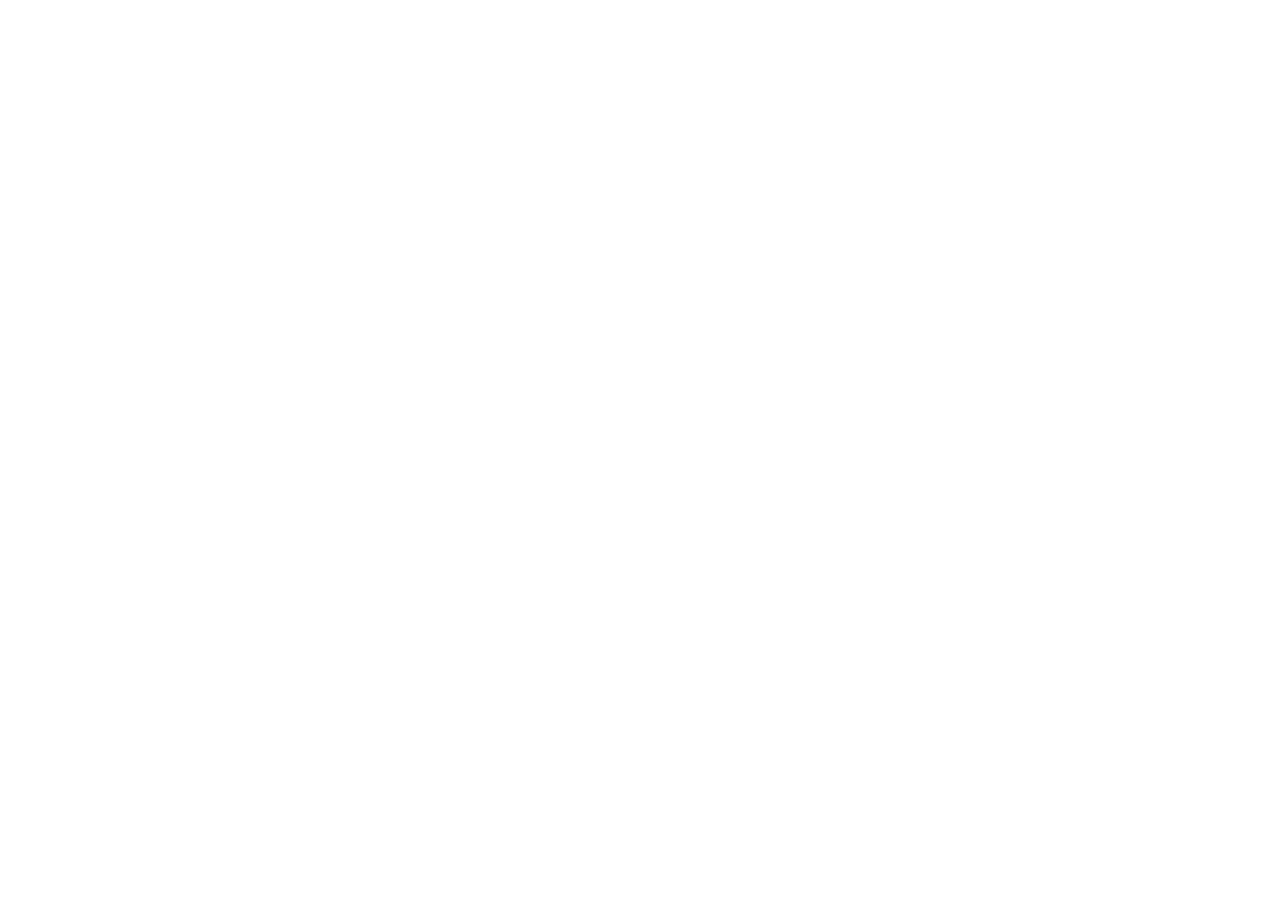
==== tours.html @ 40938534 "Add files via upload" ====
<!DOCTYPE html>
<html lang="en">
<head>
    <meta charset="UTF-8">
    <meta http-equiv="X-UA-Compatible" content="IE=edge">
    <meta name="viewport" content="width=device-width, initial-scale=1.0">
    <title>Document</title>
</head>
<body>
    

    
</body>
</html>
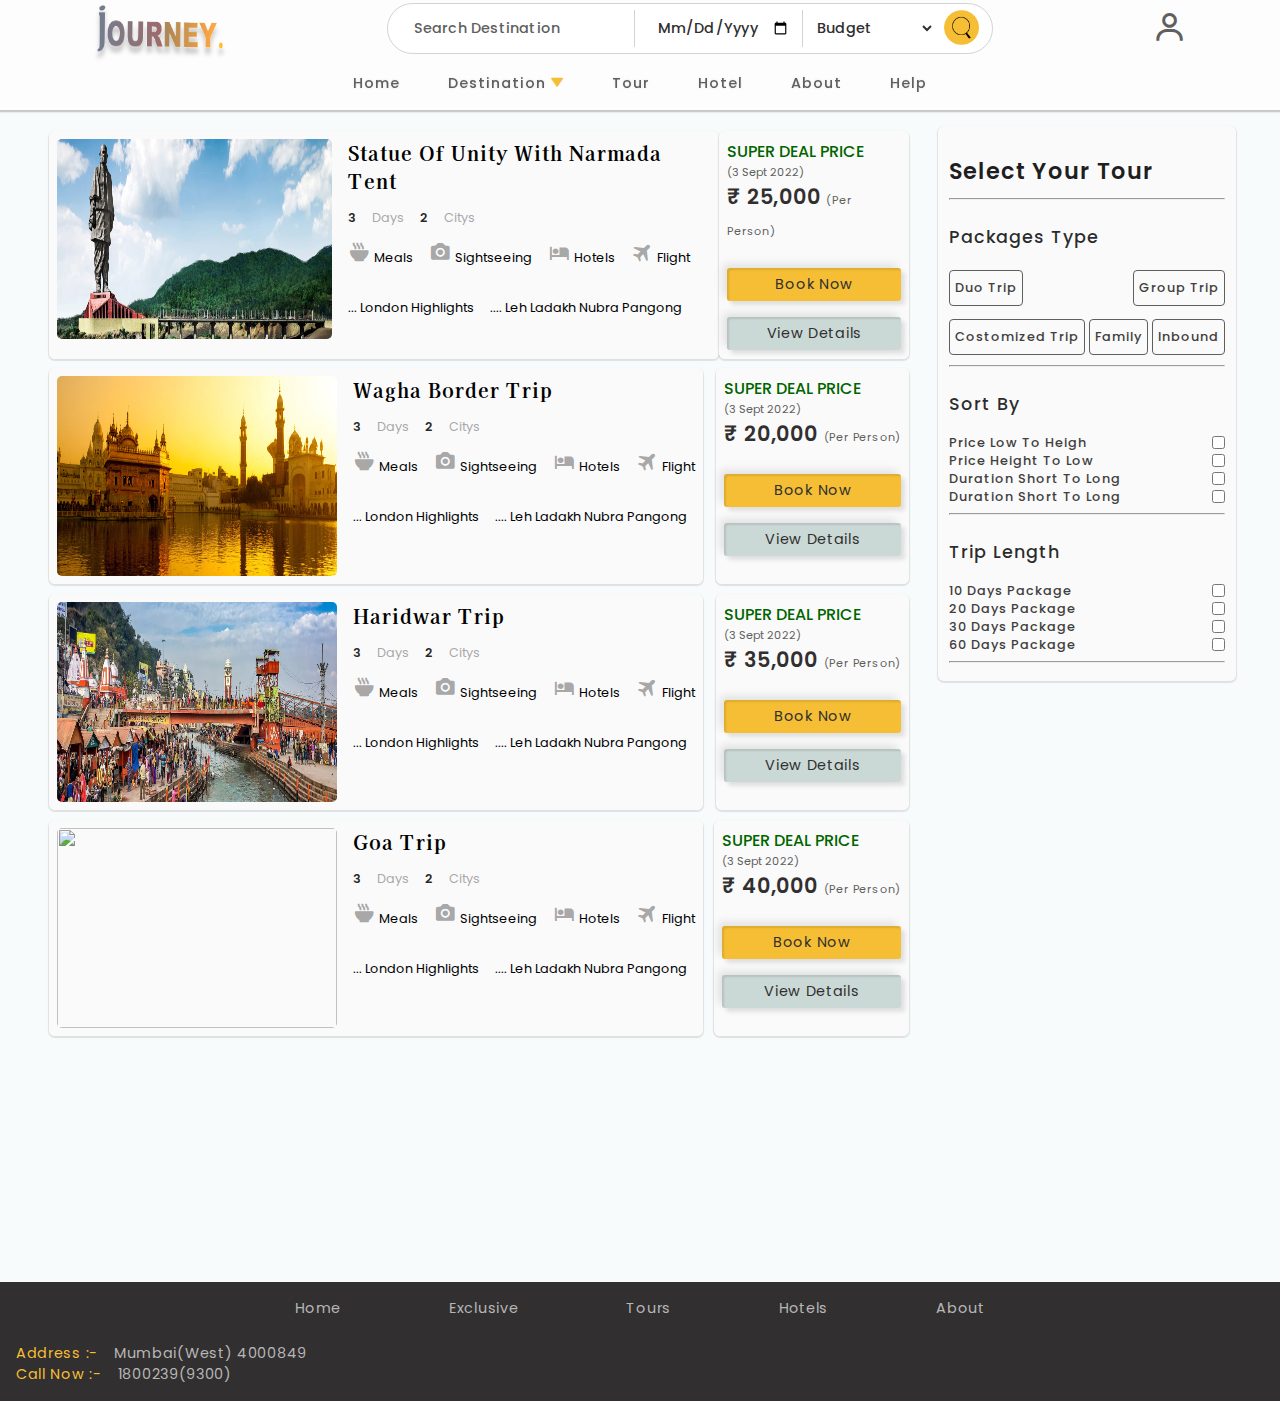
==== commit f8564744: "Add files via upload" ====
--- a/tours.html
+++ b/tours.html
@@ -1,14 +1,538 @@
 <!DOCTYPE html>
 <html lang="en">
+
 <head>
     <meta charset="UTF-8">
     <meta http-equiv="X-UA-Compatible" content="IE=edge">
     <meta name="viewport" content="width=device-width, initial-scale=1.0">
-    <title>Document</title>
+    <!-- /////////////////    Fonts     //////////////////// -->
+    <link rel="preconnect" href="https://fonts.googleapis.com">
+    <link rel="preconnect" href="https://fonts.gstatic.com" crossorigin>
+    <link
+        href="https://fonts.googleapis.com/css2?family=Freehand&family=Kaisei+Tokumin:wght@400;500;700&family=Limelight&family=Poppins:wght@300;400;500&family=Righteous&display=swap"
+        rel="stylesheet">
+
+    <!-- /////////////////    Font Icon    //////////////////// -->
+    <link rel="stylesheet" href="https://cdnjs.cloudflare.com/ajax/libs/font-awesome/6.1.2/css/all.min.css"
+        integrity="sha512-1sCRPdkRXhBV2PBLUdRb4tMg1w2YPf37qatUFeS7zlBy7jJI8Lf4VHwWfZZfpXtYSLy85pkm9GaYVYMfw5BC1A=="
+        crossorigin="anonymous" referrerpolicy="no-referrer" />
+    <link href='https://unpkg.com/boxicons@2.1.2/css/boxicons.min.css' rel='stylesheet'>
+
+    <link rel="stylesheet" href="tours.css">
+    <title>Tours</title>
 </head>
+
 <body>
-    
-
-    
+
+
+    <header>
+
+        <div class="container">
+
+            <div class="logo">
+                <img src="images/logo_journey.png" alt="">
+            </div>
+
+
+            <form class="search_form" onclick="searchbttn()">
+                <div class="search_input">
+                    <input class="search_bar input" type="search" placeholder="Search Destination" aria-label="Search">
+                </div>
+
+                <div class="search_input">
+                    <input class="date_bar input" type="date" value="Month" placeholder="Month">
+                </div>
+
+                <div class="selct_right_border">
+                    <select id="" class="select_budget">
+                        <option value="Budget" select hidden> Budget </option>
+                        <option value="15000-20000">15000-20000</option>
+                        <option value="25000-30000">25000-30000</option>
+                        <option value="35000-40000">35000-40000</option>
+                        <option value="45000-50000">45000-50000</option>
+                    </select>
+                </div>
+                <button class="btn_search" type="submit"> <img src="images/search_bar_travel.png" class="" alt="">
+                </button>
+
+            </form>
+
+            <div class="burger" id="burger">
+                <img src="images/navbar_travel.png" alt="">
+            </div>
+
+            <div class="user_icon">
+                <i class='bx bx-user'></i>
+            </div>
+
+        </div>
+
+
+        <nav>
+
+            <ul class="ul_1" id="ul1_show">
+                <li class="user_nav">
+                    <i class='bx bx-user'></i>
+                    <a href="#">User</a>
+                </li>
+                <li><a href="index.html">Home</a></li>
+                <li id="list"><a href="#">Destination</a>
+                    <i class='bx bxs-down-arrow'></i>
+                    <ul class="ul_2" id="show">
+                        <li><a href="#">India</a></li>
+                        <li><a href="#">London</a></li>
+                        <li><a href="#">Australia</a></li>
+                    </ul>
+                </li>
+                <li><a href="index.html">Tour</a></li>
+                <li><a href="index.html">Hotel</a></li>
+                <li><a href="index.html">About</a></li>
+                <li><a href="#footer">Help</a></li>
+
+            </ul>
+
+        </nav>
+
+    </header>
+
+
+    <div class="search_section">
+
+        <form action="" class="second_form" id="search_form">
+
+            <div class="close_nav" onclick="closebtn()">
+                <img src="images/close nav.png" alt="">
+            </div>
+
+            <h4 class="search_h4">Search your destination</h4>
+            <div class="search_inpu">
+                <input class="second_search_bar" type="search" placeholder="Search Destination">
+            </div>
+
+            <div class="search_inpu">
+                <input class="second_date_bar" type="text" placeholder="mm/dd/yy" onfocus="(this.type='date')">
+            </div>
+
+            <div class="selct_right_border">
+                <select id="" class="select_budget second_budget_bar">
+                    <option value="Budget" select hidden> Budget </option>
+                    <option value="15000-20000">15000-20000</option>
+                    <option value="25000-30000">25000-30000</option>
+                    <option value="35000-40000">35000-40000</option>
+                    <option value="45000-50000">45000-50000</option>
+                </select>
+            </div>
+            <button class="second_search_btn" type="submit"> Search </button>
+        </form>
+
+    </div>
+
+    <!-- ///////////////    Hero section     /////////////// -->
+
+    <div class="Hero_container">
+
+        <div class="filter_button">
+            <button id="filter_btn" onclick="filter_button()"> Filter </button>
+        </div>
+
+        <div class="container">
+            <div class="filter container_item_flex" id="filter_show">
+                <div class="filter_items">
+                    <div class="details">
+                        <h1>select Your tour</h1>
+                        <hr style="height:.1rem; color:rgba(221, 221, 221, 0.342);">
+                    </div>
+
+                    <div class="details">
+                        <h2>Packages type</h2>
+                        <div class="details_1">
+                            <button class="packg_bttn">Duo trip</button>
+                            <button class="packg_bttn">Group trip</button>
+                            <button class="packg_bttn">Costomized trip</button>
+                            <button class="packg_bttn">Family</button>
+                            <button class="packg_bttn">Inbound</button>
+                        </div>
+                        <hr style="height:.1rem; color:rgba(221, 221, 221, 0.445);">
+                    </div>
+
+                    <div class="details">
+                        <h2>Sort by</h2>
+                        <div class="details_2">
+                            <span class="price_box">
+                                <p> Price low to heigh </p> <input type="checkbox">
+                            </span>
+                            <span class="price_box">
+                                <p> Price height to low </p> <input type="checkbox">
+                            </span>
+                            <span class="price_box">
+                                <p> Duration short to long </p> <input type="checkbox">
+                            </span>
+                            <span class="price_box">
+                                <p> Duration short to long </p> <input type="checkbox">
+                            </span>
+                        </div>
+                        <hr style="height:.1rem; color:rgba(221, 221, 221, 0.445);">
+                    </div>
+
+
+                    <div class="details">
+                        <h2>Trip length</h2>
+                        <div class="details_2">
+                            <span class="price_box">
+                                <p> 10 days package </p> <input type="checkbox">
+                            </span>
+                            <span class="price_box">
+                                <p> 20 days package</p> <input type="checkbox">
+                            </span>
+                            <span class="price_box">
+                                <p> 30 days package</p> <input type="checkbox">
+                            </span>
+                            <span class="price_box">
+                                <p> 60 days package</p> <input type="checkbox">
+                            </span>
+                        </div>
+                        <hr style="height:.1rem; color:rgba(221, 221, 221, 0.445);">
+                    </div>
+
+                </div>
+
+            </div>
+
+            <div class="tour_card_container container_item_flex">
+
+                <section class="tour_flex">
+                    <div class="tour_card">
+                        <div class="tour_img">
+                            <img src="images/statu_unity.webp" alt="">
+                        </div>
+                        <div class="intro_text">
+                            <h2>Statue of unity with narmada tent</h2>
+                            <div class="days">
+                                <p class="days">3<span>Days</span></p>
+                                <p class="days">2<span>Citys</span></p>
+                            </div>
+
+                            <div class="icons">
+                                <div class="icon1">
+                                    <i class='bx bxs-bowl-hot'></i> <span> Meals</span>
+                                </div>
+                                <div class="icon1">
+                                    <i class='bx bxs-camera'></i> <span> Sightseeing</span>
+                                </div>
+                                <div class="icon1">
+                                    <i class='bx bxs-hotel'></i> <span> Hotels</span>
+                                </div>
+                                <div class="icon1">
+                                    <i class='bx bxs-plane-alt'></i> <span> Flight</span>
+                                </div>
+                            </div>
+
+                            <div class="location">
+                                <span> <i class="fa-solid fa-location-dot"></i> ... London Highlights</span>
+
+                                <span>.... <i class="fa-solid fa-location-dot"></i> Leh Ladakh Nubra Pangong</span>
+                            </div>
+
+                            <div class="stars">
+                                <i class="fa-solid fa-star"></i>
+                                <i class="fa-solid fa-star"></i>
+                                <i class="fa-solid fa-star"></i>
+                                <i class="fa-solid fa-star"></i>
+                                <i class="fa-solid fa-star-half"></i>
+                            </div>
+
+                        </div>
+                    </div>
+
+                    <div class="buttons">
+                        <div class="price">
+                            <span class="super_deal">SUPER DEAL PRICE <p>(3 sept 2022)</p></span>
+                            <span class="card_price">₹ 25,000 <small>(Per person)</small></span>
+                        </div>
+                        <div class="book_btn">
+                        <a href="#" class="book">Book Now</a>
+                        <a href="#" class="view">View Details</a>
+                    </div>
+                    </div>
+
+                </section>
+
+
+                <section class="tour_flex">
+                    <div class="tour_card">
+                        <div class="tour_img">
+                            <img src="images/wagha_border.webp" alt="">
+                        </div>
+                        <div class="intro_text">
+                            <h2>Wagha Border Trip</h2>
+                            <div class="days">
+                                <p class="days">3<span>Days</span></p>
+                                <p class="days">2<span>Citys</span></p>
+                            </div>
+
+                            <div class="icons">
+                                <div class="icon1">
+                                    <i class='bx bxs-bowl-hot'></i> <span> Meals</span>
+                                </div>
+                                <div class="icon1">
+                                    <i class='bx bxs-camera'></i> <span> Sightseeing</span>
+                                </div>
+                                <div class="icon1">
+                                    <i class='bx bxs-hotel'></i> <span> Hotels</span>
+                                </div>
+                                <div class="icon1">
+                                    <i class='bx bxs-plane-alt'></i> <span> Flight</span>
+                                </div>
+                            </div>
+
+                            <div class="location">
+                                <span> <i class="fa-solid fa-location-dot"></i> ... London Highlights</span>
+
+                                <span>.... <i class="fa-solid fa-location-dot"></i> Leh Ladakh Nubra Pangong</span>
+                            </div>
+
+                            <div class="stars">
+                                <i class="fa-solid fa-star"></i>
+                                <i class="fa-solid fa-star"></i>
+                                <i class="fa-solid fa-star"></i>
+                                <i class="fa-solid fa-star"></i>
+                                <i class="fa-solid fa-star-half"></i>
+                            </div>
+
+                        </div>
+                    </div>
+
+                    <div class="buttons">
+                        <div class="price">
+                            <span class="super_deal">SUPER DEAL PRICE <p>(3 sept 2022)</p></span>
+                            <span class="card_price">₹ 20,000 <small>(Per person)</small></span>
+                        </div>
+                        <div class="book_btn">
+                        <a href="#" class="book">Book Now</a>
+                        <a href="#" class="view">View Details</a>
+                    </div>
+                    </div>
+
+                </section>
+
+                <section class="tour_flex">
+                    <div class="tour_card">
+                        <div class="tour_img">
+                            <img src="images/aridwar.webp" alt="">
+                        </div>
+                        <div class="intro_text">
+                            <h2>Haridwar Trip</h2>
+                            <div class="days">
+                                <p class="days">3<span>Days</span></p>
+                                <p class="days">2<span>Citys</span></p>
+                            </div>
+
+                            <div class="icons">
+                                <div class="icon1">
+                                    <i class='bx bxs-bowl-hot'></i> <span> Meals</span>
+                                </div>
+                                <div class="icon1">
+                                    <i class='bx bxs-camera'></i> <span> Sightseeing</span>
+                                </div>
+                                <div class="icon1">
+                                    <i class='bx bxs-hotel'></i> <span> Hotels</span>
+                                </div>
+                                <div class="icon1">
+                                    <i class='bx bxs-plane-alt'></i> <span> Flight</span>
+                                </div>
+                            </div>
+
+                            <div class="location">
+                                <span> <i class="fa-solid fa-location-dot"></i> ... London Highlights</span>
+
+                                <span>.... <i class="fa-solid fa-location-dot"></i> Leh Ladakh Nubra Pangong</span>
+                            </div>
+
+                            <div class="stars">
+                                <i class="fa-solid fa-star"></i>
+                                <i class="fa-solid fa-star"></i>
+                                <i class="fa-solid fa-star"></i>
+                                <i class="fa-solid fa-star"></i>
+                                <i class="fa-solid fa-star-half"></i>
+                            </div>
+
+                        </div>
+                    </div>
+
+                    <div class="buttons">
+                        <div class="price">
+                            <span class="super_deal">SUPER DEAL PRICE <p>(3 sept 2022)</p></span>
+                            <span class="card_price">₹ 35,000 <small>(Per person)</small></span>
+                        </div>
+                        <div class="book_btn">
+                        <a href="#" class="book">Book Now</a>
+                        <a href="#" class="view">View Details</a>
+                    </div>
+                    </div>
+
+                </section>
+
+                <section class="tour_flex">
+                    <div class="tour_card">
+                        <div class="tour_img">
+                            <img src="images/pexels-asad-photo-maldives-1591373.jpg" alt="">
+                        </div>
+                        <div class="intro_text">
+                            <h2>Goa Trip</h2>
+                            <div class="days">
+                                <p class="days">3<span>Days</span></p>
+                                <p class="days">2<span>Citys</span></p>
+                            </div>
+
+                            <div class="icons">
+                                <div class="icon1">
+                                    <i class='bx bxs-bowl-hot'></i> <span> Meals</span>
+                                </div>
+                                <div class="icon1">
+                                    <i class='bx bxs-camera'></i> <span> Sightseeing</span>
+                                </div>
+                                <div class="icon1">
+                                    <i class='bx bxs-hotel'></i> <span> Hotels</span>
+                                </div>
+                                <div class="icon1">
+                                    <i class='bx bxs-plane-alt'></i> <span> Flight</span>
+                                </div>
+                            </div>
+
+                            <div class="location">
+                                <span> <i class="fa-solid fa-location-dot"></i> ... London Highlights</span>
+
+                                <span>.... <i class="fa-solid fa-location-dot"></i> Leh Ladakh Nubra Pangong</span>
+                            </div>
+
+                            <div class="stars">
+                                <i class="fa-solid fa-star"></i>
+                                <i class="fa-solid fa-star"></i>
+                                <i class="fa-solid fa-star"></i>
+                                <i class="fa-solid fa-star"></i>
+                                <i class="fa-solid fa-star-half"></i>
+                            </div>
+
+                        </div>
+                    </div>
+
+                    <div class="buttons">
+                        <div class="price">
+                            <span class="super_deal">SUPER DEAL PRICE <p>(3 sept 2022)</p></span>
+                            <span class="card_price">₹ 40,000 <small>(Per person)</small></span>
+                        </div>
+                        <div class="book_btn">
+                        <a href="#" class="book">Book Now</a>
+                        <a href="#" class="view">View Details</a>
+                    </div>
+                    </div>
+
+                </section>
+
+            </div>
+            
+        </div>
+        </div>
+        
+  <!-- ////////////  footer    /////////////// -->
+
+
+  <footer id="footer">
+
+    <div class="footer_container">
+
+      <div class="links_footer">
+        <li><a href="index.html"> Home</li></a>
+        <li><a href="index.html"> Exclusive</li></a>
+        <li><a href="index.html"> Tours</li></a>
+        <li><a href="index.html"> Hotels</li></a>
+        <li><a href="index.html"> About</li></a>
+      </div>
+
+      <div class="footer_address">
+        <div class="addres_1">
+          <p>Address :-</p>
+          <span>Mumbai(west) 4000849</span>
+        </div>
+
+        <div class="addres_1">
+          <p>Call Now :-</p>
+          <span>1800239(9300)</span>
+        </div>
+
+      </div>
+
+
+    </div>
+
+  </footer>
+
+    </div>
+
+
+
+
+
+
+
+
+
+
+    <!-- //////////  js  ///////// -->
+
+
+    <script src="jquery.js"></script>
+
+    <script>
+
+        $(document).ready(function () {
+
+            $('#list').click(function () {
+                $('#show').toggle();
+            })
+
+            $('#burger').click(function () {
+                $('#ul1_show').slideToggle(1000);
+            })
+
+            $('#search_bttn').click(function () {
+                $('#search_form').toggle();
+            })
+
+        });
+
+
+        var form = document.getElementById('search_form');
+
+        function searchbttn() {
+            search_form.classList.add('active');
+        }
+
+        function closebtn() {
+            search_form.classList.remove('active');
+        }
+
+
+        var filter = document.getElementById('filter_show');
+
+        function filter_button(){
+            filter.classList.toggle('active');
+        }
+
+// /////////  range  /////////
+
+        // var slider = document.getElementById('slider');
+        // var select_value = document.getElementById('select_value');
+        // var selector = document.getElementById('selector');
+        // select_value.innerHTML = slider.value;
+        // slider.oninput = function(){
+        //     select_value.style.innerHTML = this.value;
+        //     selector.style.left = this.value + "%";
+        // }
+
+
+    </script>
+
 </body>
+
 </html>--- a/tours.css
+++ b/tours.css
@@ -0,0 +1,1259 @@
+*{
+    margin:0;
+    padding:0;
+    box-sizing: border-box;
+    scroll-behavior: smooth;
+    user-select: none;
+    text-transform: capitalize;
+}
+:root{
+    --fonthead:'Kaisei Tokumin', serif;
+    --popinsfont:'Poppins', sans-serif;
+    --yellow:#F5BE34;
+    --lightgrey:rgb(211, 211, 211);
+    --midgrey:rgb(95, 95, 95);
+    --darkgery:rgb(65, 62, 62);
+    --black:rgb(49, 47, 47);
+    --white:#fff;
+    --lightblue:rgb(165, 184, 221);
+}
+
+body{
+    background-color:rgba(181, 207, 218, 0.089);
+    /* background-color:rgba(211, 211, 211, 0.13); */
+        height:100%;
+        overflow-x: hidden;
+}
+
+/* ////////////   head   ///////////// */
+
+
+.burger{
+    display: none;
+    cursor: pointer;
+}
+
+.logo{
+    width:135px;
+    height:57px;
+    filter: drop-shadow(0px 6.5px 2px rgba(0,0,0,0.2));
+    padding:.3rem;
+    /* transform:rotate(-1deg); */
+}
+.logo img{
+    width:100%;
+    height:100%;
+}
+
+.burger{
+    width:30px;
+    height:20px;
+    /* display: none; */
+}
+ .user_nav{
+        display:none;
+}
+.burger img{
+        width:100%;
+        height:100%;
+}
+
+
+header{
+    display:flex;
+    flex-direction: column;
+    justify-content: center;
+    align-items: center;
+    background-color:rgba(253, 253, 253, 0.966);
+    box-shadow:0px 1px 1px 1.3px rgba(0,0,0,0.2);
+    grid-row-gap:0rem;
+}
+.container{
+    display:flex;
+    justify-content: space-around;
+    align-items: center;
+    margin: auto;
+    width:98%;
+    /* z-index:12000; */
+}
+
+.search_form{
+    display:flex;
+    justify-content:space-between;
+    align-items: center;
+    grid-column-gap:.2rem;
+    background-color:var(--white);
+    border:1px solid var(--lightgrey);;
+    padding:.3rem .8rem;
+    border-radius:30px;
+    height:3.2rem;
+    /* filter: drop-shadow(1px 1px 1px rgba(0,0,0,0.3)); */
+    /* filter: drop-shadow(1px 0px 1.1px rgba(0,0,0,0.2)); */
+}
+input{
+    font-size:.9rem;
+    letter-spacing:.2px;
+    font-family:var(--popinsfont);
+    text-decoration: none;
+    color:var(--black);
+    font-weight:500;
+    padding:.4rem;
+}
+
+::placeholder{
+    color:var(--midgrey);
+}
+
+.search_bar,.date_bar{
+    border:none;
+    border-radius:0px;
+    outline:none;
+    text-align: center;
+}
+.date_bar{
+    background-color:var(--white);
+    border-radius:25px;
+    height:2.3rem;
+    padding:.4rem;
+    margin-left:-.4rem;
+    transition:all .2s ease-in;
+}
+.date_bar:hover{
+    filter: drop-shadow(0px 2px 3px rgba(0,0,0,0.4));
+    transform: translateX(-.1rem);
+}
+.search_bar{
+    width:220px;
+    text-align: left;
+    height:2.3rem;
+}
+.select_budget{
+    background-color:var(--white);
+    border-radius:25px;
+    border:none;
+    outline:none;
+    padding-right:.4rem;
+    height:2.3rem;
+    width:8rem;
+    margin-left:-.4rem;
+}
+.select_budget option{
+    padding:.3rem;
+}
+
+.select_budget{
+    font-size:.9rem;
+    letter-spacing:.2px;
+    font-family:var(--popinsfont);
+    text-decoration: none;
+    color:var(--black);
+    font-weight:500;
+    padding:.4rem;
+    transition:all .2s ease-in;
+}
+.selct_right_border{
+    border:none;
+    outline:none;
+    border-right:none;  
+    padding:0rem .4rem;
+}
+
+.select_budget:hover{
+    filter: drop-shadow(0px 2px 3px rgba(0,0,0,0.4));
+    transform: translateX(-.1rem);
+}
+
+.search_input{
+    border-right:1px solid var(--lightgrey);
+    padding:0rem .4rem;
+    color:var(--lightgrey);
+}
+.btn_search img{
+    width:35px;
+    height:35px;
+}
+.btn_search{
+    outline:none;
+    border:none;
+    background-color:transparent;
+    cursor: pointer;
+}
+.user_icon i{
+    font-size:2.2rem;
+    color:var(--midgrey);
+}
+
+
+/* ////////  second bar  ///////// */
+
+
+.second_date_bar:hover{
+filter: none;
+transform: translateX(0px);
+}
+.second_budget_bar:hover{
+    filter: none;
+transform: translateX(0px);
+}
+.second_budget_bar,.second_date_bar,.second_search_bar,.second_search_btn{
+    border:1px solid var(--midgrey);
+    border:none;
+    width:95vw;
+    margin-bottom:.7rem;
+    border-radius:0px;
+}
+.second_search_bar{
+    color:var(--black);
+}
+
+.search_h4{
+    position: relative;
+    margin:2rem;
+    font-size: 1.3rem;
+    font-family:var(--fonthead);
+    letter-spacing:1px;
+}
+
+.second_date_bar{
+    margin-left:.1rem;
+}
+.second_form{
+margin:1rem;
+  padding:1rem; 
+  background-color: var(--white);
+  border-radius:1px;
+  /* top:-25%; */
+}
+.second_search_btn{
+    padding:.6rem;
+    background-color: #F5BE34;
+    border-radius:5px;
+    /* border:1px solid var(--lightgrey); */
+    border: none;
+    outline: none;
+    font-size:.9rem;
+    letter-spacing:1px;
+    cursor: pointer;
+    font-family: var(--popinsfont);
+    box-shadow:4px 4px 4px rgba(0,0,0,0.1),-4px -4px 8px rgba(0,0,0,0.1),inset 2px 2px 2px rgba(0,0,0,0.1);
+}
+.search_section{
+    display: flex;
+    justify-content: center;
+    align-items: center;
+}
+
+.second_form{
+    position:absolute;
+    top:-110%;
+    display: flex;
+    justify-content: center;
+    align-items: center;
+    flex-direction: column;
+    width:100%;
+    height:400px;
+    filter: drop-shadow(1px 8px 2px rgba(0,0,0,0.3));
+    margin: auto;
+    z-index:2030000;
+    transition: all .4s ease-in;
+}
+
+/* .second_form.active{
+    position: absolute;
+    left:-1%;
+} */
+
+
+/* /////////////////    Nav   //////////////////// */
+
+
+.ul_1{
+    display: flex;
+    align-items: center;
+    grid-column-gap:3rem;
+    margin:1rem auto;
+    justify-content: center;
+}
+.ul_1 li a{
+    font-size:.9rem;
+    letter-spacing:1px;
+    font-family:var(--popinsfont);
+    text-decoration: none;
+    color:var(--midgrey);
+    font-weight:500;
+    filter: drop-shadow(0px 0px 1px rgba(0,0,0,0.1));
+}
+.ul_1 li{
+    list-style:none;
+}
+.ul_1 li a:hover{
+    color:var(--yellow);
+}
+
+.ul_2{
+    position: absolute;
+    background-color:var(--white);
+    box-shadow:0px 2px 2px 0px rgba(0,0,0,0.2);
+    padding:.4rem 1.4rem;
+    transition:all 0.1s ease-in;
+    display: none;
+    margin-top:.9rem;
+    z-index:10000000;
+}
+.ul_2 li{
+    padding:.4rem;
+}
+.ul_2 li a:hover{
+color:var(--yellow);
+}
+
+#list i{
+    font-size:.9rem;
+    color: var(--yellow);
+}
+
+/* ////////////  Hero  ///////////// */
+
+.Hero_container{
+    width:98%;
+    margin:1rem auto;
+}
+
+.filter_button{
+    display:none;
+}
+
+.filter_button button{
+    background-color:#2e5a7e9a;
+    outline:none;
+    border: none;
+    border-radius:3px;
+    width:100%;
+    padding:.1rem;
+    position: relative;
+    /* left:2rem; */
+    color:var(--white);
+    font-size:1.4rem;
+    border-radius:3px;
+    letter-spacing:2px;
+    font-family: var(--popinsfont);
+    /* box-shadow:5px 5px 5px rgba(0,0,0,0.1),-5px -5px 10px rgba(0,0,0,0.1),inset 3px 3px 4px rgba(0,0,0,0.1); */
+    cursor: pointer;
+}
+
+.Hero_container .container{
+    display:flex;
+    justify-content: space-between;
+    align-items: center;
+    margin:.4rem auto;
+    width:95%;
+    flex-flow:row-reverse;
+    /* grid-column-gap:.2rem; */
+    /* flex-direction: column; */
+}
+.tour_card_container{
+    flex-basis:73%;
+    height:100vh;
+}
+.filter{
+    flex-basis:25%;
+    height:100vh;
+}
+.filter_items{
+    box-shadow:0px 1px 1px 1px rgba(0,0,0,0.1);
+    background-color:rgb(250, 250, 250); 
+    border-radius:6px;
+    padding:.7rem;
+    /* border:1px solid var(--lightgrey); */
+}
+
+
+.details_1{
+display: flex;
+align-items: center;
+justify-content:space-between;
+padding:10px 0px;
+flex-wrap: wrap;
+grid-row-gap:.8rem;
+}
+.price_box{
+display: flex;
+align-items: center;
+justify-content: space-between;
+}
+.details h1 , .details h2{
+    padding:10px 0px;
+}
+.details_2,.details{
+    padding:7px 0px;
+}
+.details h1{
+    font-weight: 600;
+    letter-spacing:1px;
+    font-size:1.4rem;
+    color:rgba(0, 0, 0, 0.89);
+    font-family: var(--popinsfont);
+}
+.details h2{
+    font-weight:500;
+    letter-spacing:1px;
+    font-size:1.1rem;
+    color:rgba(5, 5, 5, 0.849);
+    font-family: var(--popinsfont);  
+}
+.packg_bttn{
+    border: none;
+    outline: none;
+    padding:.5rem .3rem;
+    font-weight:500;
+    border-radius:4px;
+    letter-spacing:1px;
+    font-size:.8rem;
+    color:var(--darkgery);
+    background-color:transparent;
+    font-family: var(--popinsfont);  
+    border:1px solid var(--midgrey);
+    cursor: pointer;
+}
+.packg_bttn:hover{
+    background-color:#5b9dd3;
+    /* background-color:#2a5a81; */
+    color:white;
+}
+.price_box p{
+    font-size:.8rem;
+    font-weight:500;
+    letter-spacing:1px;
+    color:var(--darkgery);
+    font-family:var(--popinsfont);
+}
+
+/* //////////////  tour   /////////////// */
+
+
+.tour_flex{
+    display: flex;
+     /* align-items: center; */
+     justify-content:space-between;
+     width:100%;
+     margin:auto;
+     padding:.3rem;
+     /* flex-direction: column; */
+}
+
+.tour_card{
+ display: flex;
+ justify-content:space-between;
+ box-shadow:0px 1px 1px 1px rgba(0,0,0,0.1);
+ background-color:rgba(250, 250, 250, 0.972);
+ border-radius:6px;
+ padding:.5rem;
+ /* align-items: center;  */
+ grid-column-gap:1rem;
+}
+.tour_img{
+    width:280px;
+    height:200px;
+}
+.tour_img img{
+    width:100%;
+    height:100%;
+    border-radius:5px;
+}
+
+.intro_text h2{
+    font-size:1.2rem;
+    font-weight:600;
+    letter-spacing:1px;
+    font-family:var(--fonthead);
+    padding-bottom:10px;
+}
+.intro_text .days{
+    display: flex;
+    grid-column-gap:1rem;
+    padding:2px 0px;
+}
+.intro_text .days p{
+    color:rgba(0, 0, 0, 0.856);
+    font-weight:600;
+    font-family:var(--popinsfont);
+    font-size:.8rem;
+}
+.intro_text .days span{
+    color:rgba(105, 105, 105, 0.582);
+    font-weight:400;
+}
+.intro_text .icons i{
+    color:rgba(105, 105, 105, 0.582);
+    font-size: 1.4rem;
+}
+.intro_text .icons span{
+    font-family:var(--popinsfont);
+    font-size:.8rem;
+    font-weight:400;
+    /* color:rgba(105, 105, 105, 0.582); */
+}
+.location,.intro_text .icons{
+    display: flex;
+    grid-column-gap:1rem;
+    grid-row-gap:.7rem;
+    padding:10px 0px;
+}
+.location i{
+    color:rgba(105, 105, 105, 0.582);
+    font-size: 1.4rem;
+}
+.location span{
+    font-weight:500;
+    font-family:var(--popinsfont);
+    font-size:.8rem; 
+    font-weight:400;
+}
+.stars i{
+    font-size: 1.1rem;
+    color:var(--yellow);
+}
+.stars{
+    display:flex;
+    flex-direction: row;
+    grid-column-gap:.5rem;
+    padding:10px 0px;
+}
+.buttons{
+    /* width:24%; */
+    background-color:rgba(250, 250, 250, 0.972);
+    border-radius:6px;
+    box-shadow:0px 1px 1.1px 1px rgba(0,0,0,0.1);
+    padding:.5rem;
+}
+
+
+.buttons .price{
+    padding-bottom:10px;
+    margin-bottom:15px;
+}
+.buttons .book_btn{
+    display: flex;
+    align-items: center;
+    flex-direction: column;
+    grid-row-gap:1rem;
+    grid-column-gap:1rem;
+}
+.buttons .book_btn .book{
+    background-color:var(--yellow);
+    text-decoration: none;
+    width:100%;
+    text-align: center;
+    padding:6px;
+    color:var(--black);
+    font-size:.9rem;
+    border-radius: 3px;
+    letter-spacing:.7px;
+    font-family: var(--popinsfont);
+    box-shadow:4px 4px 4px rgba(0,0,0,0.1),-4px -4px 8px rgba(0,0,0,0.1),inset 2px 2px 2px rgba(0,0,0,0.1);
+}
+.buttons .book_btn .view{
+    background-color:rgba(56, 112, 105, 0.246);
+    text-decoration: none;
+    width:100%;
+    text-align: center;
+    padding:6px;
+    color:var(--black);
+    font-size:.9rem;
+    border-radius: 3px;
+    letter-spacing:.7px;
+    font-family: var(--popinsfont);
+    /* box-shadow:5px 5px 5px rgba(0,0,0,0.1),-5px -5px 10px rgba(0,0,0,0.1),inset 3px 3px 3px rgba(0,0,0,0.1); */
+    box-shadow:4px 4px 4px rgba(0,0,0,0.1),-4px -4px 8px rgba(0,0,0,0.1),inset 2px 2px 2px rgba(0,0,0,0.1);
+}
+/* .buttons .book_btn .view:hover{
+    background-color:var(--yellow);
+} */
+
+.buttons .price .super_deal{
+    font-size:1rem;
+    color:darkgreen;
+    font-weight:500;
+    font-family:var(--popinsfont);
+}
+.buttons .price .super_deal p{
+    font-size:.7rem;
+    color:var(--midgrey);
+    font-weight:400;
+    font-family:var(--popinsfont);
+}
+.buttons .price .card_price{
+    font-size:1.3rem;
+    color:var(--black);
+    font-weight:600;
+    letter-spacing:.8px;
+    font-family:var(--popinsfont); 
+}
+.buttons .price .card_price small{
+    font-size:.7rem;
+    color:var(--midgrey);
+    font-weight:400;
+}
+
+
+
+/* //////////////////   Footer   /////////////////// */
+
+
+footer{
+    background-color:var(--black);
+    width:100%;
+    height:100%;
+    margin-top:20%;
+    z-index:1000;
+}
+.footer_container{
+    padding:1rem;
+}
+.links_footer{
+    display: flex;
+    justify-content: space-evenly;
+    align-items: center;
+    width:70%;
+    margin:auto;
+    grid-row-gap:1rem;
+    flex-wrap: wrap;
+    grid-row-gap:1rem;
+    grid-column-gap:1rem;
+}
+.links_footer li a{
+    text-decoration:none;
+    font-size:.9rem;
+    color:rgb(184, 183, 183);
+    letter-spacing:.7px;
+    font-family: var(--popinsfont);
+}
+.links_footer li{
+    list-style:none;
+}
+
+.links_footer li a:hover{
+    color:var(--yellow);
+}
+.footer_address{
+    display: flex;
+    flex-direction: column;
+    margin-top:1.5rem;
+}
+.addres_1{
+    display: flex;
+    grid-column-gap:1rem;
+}
+.addres_1 p{
+    font-size:.9rem;
+    color:var(--yellow);
+    letter-spacing:.7px;
+    font-family: var(--popinsfont);
+}
+.addres_1 span{
+    font-size:.9rem;
+    color:rgb(184, 183, 183);
+    letter-spacing:.7px;
+    font-family: var(--popinsfont);
+}
+
+
+
+
+
+
+
+
+
+/* ///////////////////////////     @media    ////////////////////////// */
+
+
+@media (max-width:1030px){
+
+    /* /////////////   hero sec   /////////////////// */
+
+    .Hero_container .container{
+        flex-direction: column;
+        flex-flow:column-reverse;
+    }
+    .container_item_flex{
+        flex-basis:100%;
+    }
+    .tour_flex{
+        flex-direction: column;
+        grid-row-gap:.4rem;
+        grid-column-gap:1rem;
+    }
+    .price{
+        display: flex;
+        grid-column-gap:1rem;
+        align-items: center;
+        justify-content:space-around;
+        flex-direction: row;
+    }
+
+
+/* /////////////////   card   ////////////////// */
+
+.tour_card{
+    width:100%;
+    margin: auto;
+    justify-content: center;
+    align-items: center;
+    flex-wrap: wrap;
+}
+.Hero_container .container{
+justify-content: space-between;
+}
+
+.tour_img{
+    width:100%;
+}
+.intro_text{
+    width:100%;
+}
+.filter{
+    position:absolute;
+    left:-110%;
+    top:17%;
+    transition: all .3s ease-in-out;
+    margin-left:-.1rem;
+    }
+
+.filter.active{
+    left:0%;
+    top: 17%;
+}
+
+.filter_items{
+    width:100vw;
+    height:100%;
+    border-radius: 3px;
+}
+
+.details_1{
+    grid-column-gap: .5rem;
+}
+
+.filter_button{
+    display:block;
+}
+
+
+}
+
+
+
+
+
+
+@media (max-width:991px){
+    
+
+    .search_h4{
+        position: relative;
+        margin:2rem;
+        font-size: 1rem;
+        font-family:var(--fonthead);
+        letter-spacing:1px;
+    }
+
+    .second_budget_bar,.second_date_bar,.second_search_bar,.second_search_btn{
+   border:1px solid var(--midgrey);
+        width:95vw;
+        margin-bottom:.7rem;
+        border-radius:0px;
+    }
+
+
+
+.burger{
+    display: block;
+}
+
+.user_icon{
+    display:none;
+}
+.ul_1 li i{
+    font-size:1.4rem;
+}
+.user_nav{
+    display: flex;
+    grid-column-gap:.6rem;
+    display: block;
+}
+.ul_1{
+flex-direction: column;
+grid-row-gap:1.4rem;
+display:none;
+}
+.ul_1 li{
+width:100vw;
+}
+.ul_1 li{
+    padding:.6rem 0rem .6rem 1rem;
+}
+
+.ul_1 li a:hover{
+color:var(--white);
+}
+
+.ul_1 li:hover{
+background-color:var(--lightgrey);
+}
+
+.ul_2 li:hover{
+    background-color:var(--lightgrey);
+}
+.ul_2 li a{
+    color:var(--black);
+}
+
+/* ////////////////   filter   /////////////////// */
+
+/* 
+.filter{
+    position:absolute;
+    left:-110%;
+    top:16%;
+    transition: all .3s ease-in-out;
+    margin-left:-.1rem;
+    }
+
+.filter.active{
+    left:0%;
+    top: 16%;
+} */
+
+.filter_button button{
+    width:100%;
+    left:0px;
+    background-color:#2e5a7e9a;
+    font-size: 1.3rem;
+    /* border:2px solid var(--lightgrey); */
+    color:var(--white);
+    font-weight:500;
+    letter-spacing:2px;
+    padding:.2rem;
+}
+.filter_items{
+    width:100vw;
+    height:100%;
+    border-radius: 3px;
+}
+.price_box input{
+    width:17px;
+    height:17px;
+    padding-bottom:.3rem;
+}
+
+
+/* /////////////////   card   ////////////////// */
+
+.tour_card{
+    width:100%;
+    margin: auto;
+    justify-content: center;
+    align-items: center;
+    flex-wrap: wrap;
+}
+.Hero_container .container{
+justify-content: space-between;
+}
+
+.tour_img{
+    width:100%;
+}
+.intro_text{
+    width:100%;
+}
+.filter{
+    flex-basis:100%;
+}
+
+
+}
+
+
+
+@media (max-width:836px){
+
+/* //////////////    head     ////////////////// */
+
+
+.logo{
+    width:130px;
+    height:55px;
+}
+
+    .second_form.active{
+        position: absolute;
+        top:0%;
+    }
+
+    .close_nav{
+        width:80px;
+        height:80px;
+    }
+    .close_nav img{
+        width:100%;
+        height:100%;
+    }
+
+   
+    .date_bar{
+        display: none;
+        visibility: hidden;
+    }
+    .select_budget{
+        display: none;
+        visibility: hidden;
+    }
+
+    .second_budget_bar,.second_date_bar,.second_search_bar,.second_search_btn{
+        border:1px solid var(--midgrey);
+             width:95vw;
+             margin-bottom:.7rem;
+             border-radius:0px;
+             display:block;
+             visibility:visible;
+         }
+
+
+    .search_bar{
+        width:100%;
+        font-size:.8rem;
+    }
+
+    .search_form{
+        justify-content:center;
+        grid-column-gap:.3rem;
+        height:2.5rem;
+    }
+    .btn_search img{
+        width:25px;
+        height:25px;
+    }
+
+}
+
+
+
+@media (max-width:588px){
+
+    .container{
+        width:97%;
+        justify-content:space-around;
+        grid-column-gap:1rem;
+    }
+    .search_bar{
+        width:160px;
+        font-size:.8rem;
+    }
+    .search_form{
+        justify-content:center;
+        grid-column-gap:.3rem;
+    }
+    .logo{
+        width:63px;
+        height:51px;
+        flex-basis:25%;
+    }
+    .search_input{
+        border:none;
+        padding:0rem;
+    }
+    .search_form{
+        justify-content:center;
+        grid-column-gap:.3rem;
+        height:2.5rem;
+    }
+.search_input{
+    height:1.9rem;
+    margin-top: -.5rem;
+}
+
+.search_bar{
+    background-color:transparent;
+    border-radius:5px;
+}
+.btn_search img{
+    width:25px;
+    height:25px;
+}
+
+}
+
+
+@media (max-width:445px){
+
+    .container{
+        width:97%;
+        justify-content:space-around;
+        grid-column-gap:1rem;
+        padding:.2rem;
+    }
+    .search_bar{
+        width:130px;
+        font-size:.8rem;
+    }
+    .search_form{
+        justify-content:center;
+        grid-column-gap:.3rem;
+        height:2.5rem;
+        padding:.8rem .3rem ;
+    }
+.search_input{
+    height:1.9rem;
+    margin-top: -.5rem;
+}
+.search_bar{
+    background-color:transparent;
+    border-radius:5px;
+}
+.btn_search img{
+    width:25px;
+    height:25px;
+}
+.burger {
+    width:25px;
+    height:18px;
+  }
+
+ .logo{
+        width:66px;
+        height:50px;
+        /* flex-basis:35%; */
+    }
+    .search_input{
+        border:none;
+        padding:0rem;
+    }
+
+/* /////////////   filter    /////////////// */
+
+.Hero_container .container{
+    width:98%;
+}
+
+.filter_button button{
+    width:100%;
+    left:0px;
+    background-color:#2e5a7e9a;
+    /* background-color: var(--midgrey); */
+    font-size: 1.3rem;
+    /* border:2px solid var(--lightgrey); */
+    color:var(--white);
+    font-weight:500;
+    letter-spacing:2px;
+    padding:.2rem;
+}
+
+.filter_items{
+height:100%;
+width:100vw;
+border-radius:3px;
+}
+.price_box input{
+    width:17px;
+    height:17px;
+    padding-bottom:.3rem;
+}
+
+
+.filter_button{
+    display: flex;
+    align-items: center;
+    justify-content: center;
+}
+.filter{
+    position:absolute;
+    left:-210%;
+    top:18%;
+    transition: all .3s ease-in-out;
+    margin-left:-.1rem;
+}
+.filter.active{
+    left:0%;
+    top: 18%;
+}
+}
+
+
+@media (max-width:407px){
+
+    /* /////////////   filter    /////////////// */
+
+    .intro_text h2{
+        font-size:1rem;
+        font-weight:700;
+    }
+    .intro_text{
+        flex-wrap: wrap;
+    }
+    .intro_text .icons span{
+        font-size:.7rem;
+    }
+    .intro_text .icons i{
+        font-size:1.1rem;
+        /* padding-left:; */
+    }
+    .location i{
+        font-size:1rem;
+    }
+    .location span{
+        font-size:.7rem;
+    }
+    .buttons .price .super_deal{
+        font-size:.8rem;
+    }
+
+/* ////////////////   filter   /////////////////// */
+
+
+.filter{
+    position:absolute;
+    left:-110%;
+    top:18%;
+    transition: all .3s ease-in-out;
+    margin-left:-.1rem;
+    }
+
+.filter.active{
+    left:0%;
+    top:18%;
+}
+
+}
+
+
+
+
+@media (max-width:363px){
+
+
+/* /////////  head   ////////// */
+
+    .container{
+        width:97%;
+        justify-content:space-around;
+        grid-column-gap:1rem;
+        flex-wrap: wrap;
+        grid-row-gap:.4rem;
+        padding:.2rem;
+    }
+    .search_bar{
+        width:120px;
+        font-size:.7rem;
+    }
+    .search_form{
+        justify-content:center;
+        grid-column-gap:.3rem;
+        height:2.5rem;
+        position: relative;
+        left:-.5rem;
+        padding:.8rem .3rem ;
+    }
+.search_input{
+    height:1.9rem;
+    margin-top: -.5rem;
+}
+.search_bar{
+    background-color:transparent;
+    border-radius:5px;
+}
+.btn_search img{
+    width:25px;
+    height:25px;
+}
+.burger {
+    width:25px;
+    height:18px;
+    left:-3%;
+    margin-bottom:.4rem;
+    position: relative;
+  }
+
+ .logo{
+        width:63px;
+        height:48px;
+        /* flex-basis:30%; */
+    }
+    .search_input{
+        border:none;
+        padding:0rem;
+    }
+
+
+
+}
+
+
+@media (max-width:360px){
+
+
+       /* /////////////   filter    /////////////// */
+
+       .intro_text .days span{
+        font-size:.7rem;
+       }
+
+       .intro_text h2{
+        font-size:.9rem;
+        font-weight:700;
+    }
+
+}
+
+
+@media (max-width:354px){
+
+    .burger {
+        width:25px;
+        height:18px;
+        left:43%;
+        margin-bottom:.4rem;
+        position: relative;
+      }
+      .logo{
+        width:60px;
+        height:45px;
+        flex-basis:30%;
+    }
+.search_form{
+position: relative;
+left:-1rem;
+font-size:.7rem;
+}
+
+
+/* ////////////////   filter   /////////////////// */
+
+
+.filter{
+    position:absolute;
+    left:-110%;
+    top:22%;
+    transition: all .3s ease-in-out;
+    margin-left:-.1rem;
+    }
+
+.filter.active{
+    left:0%;
+    top: 22%;
+}
+
+
+}
+
+@media (max-width:344px){
+
+/* /////////  head  /////////// */
+
+.logo{
+    width:60px;
+    height:45px;
+}
+
+
+}
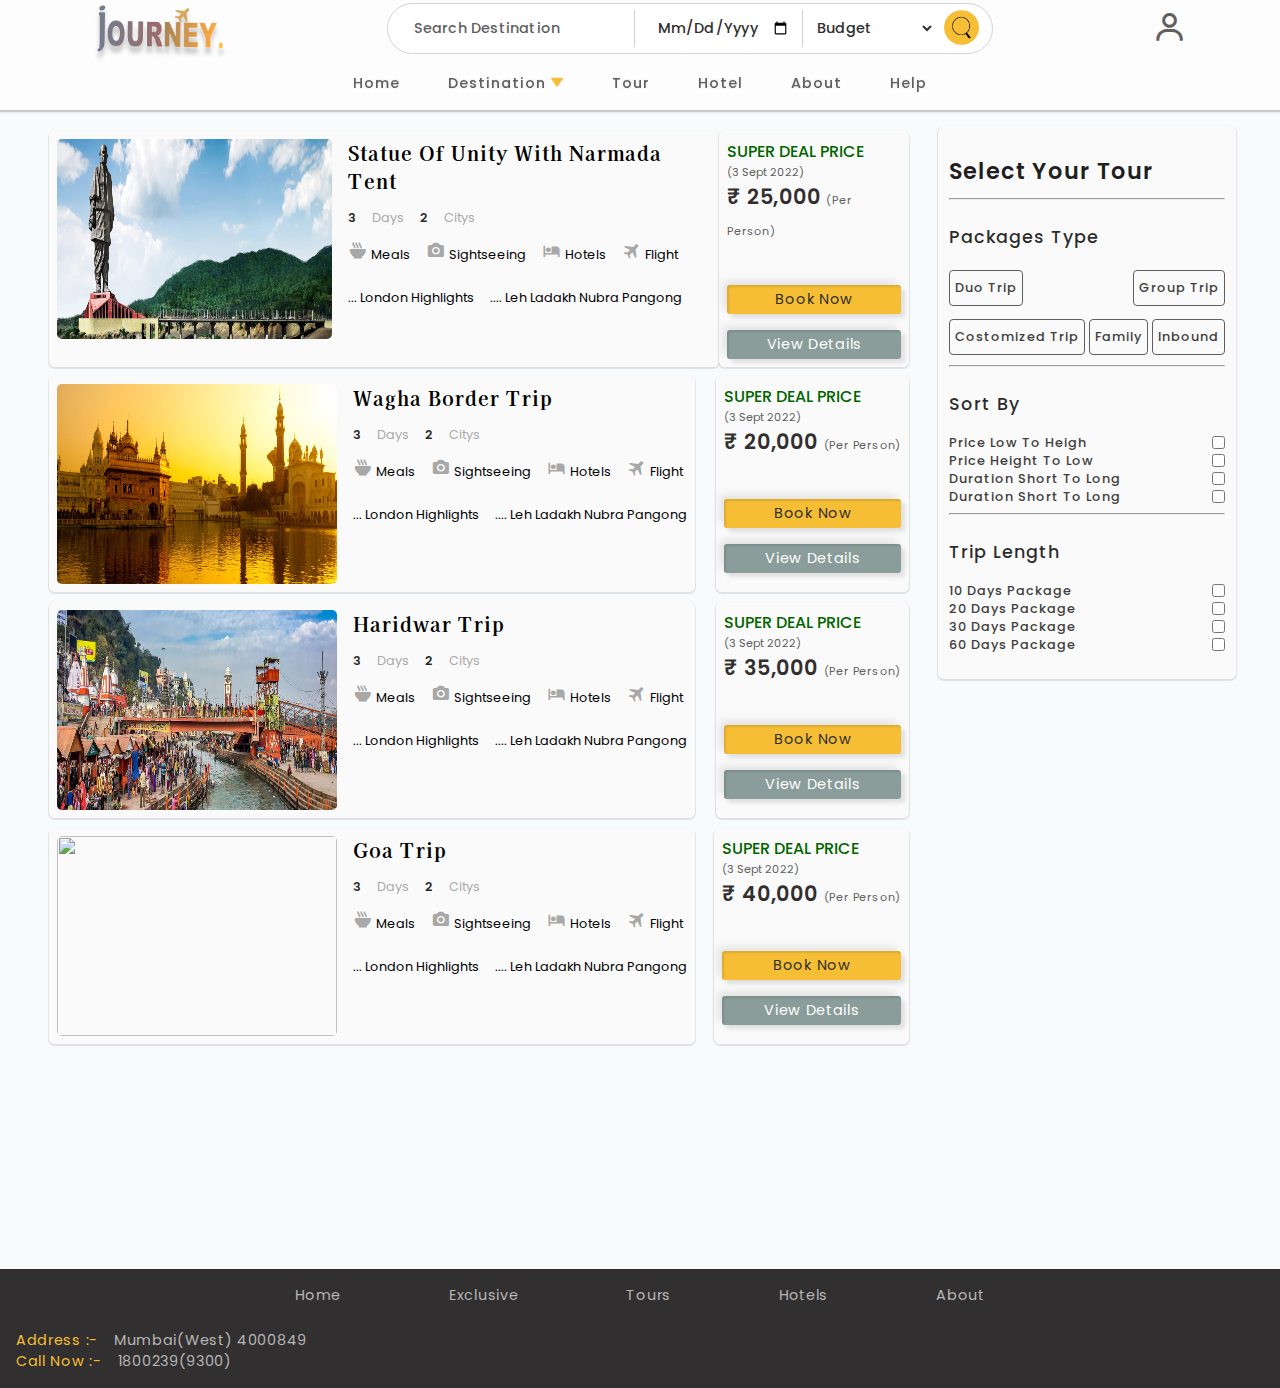
==== commit e0c8109c: "Add files via upload" ====
--- a/tours.html
+++ b/tours.html
@@ -30,7 +30,7 @@
         <div class="container">
 
             <div class="logo">
-                <img src="images/logo_journey.png" alt="">
+        <img src="images/logo_journey.png" alt=""><i class='bx bxs-plane-alt'></i>
             </div>
 
 
@@ -191,7 +191,7 @@
                                 <p> 60 days package</p> <input type="checkbox">
                             </span>
                         </div>
-                        <hr style="height:.1rem; color:rgba(221, 221, 221, 0.445);">
+                        <!-- <hr style="height:.1rem; color:rgba(221, 221, 221, 0.445);"> -->
                     </div>
 
                 </div>
--- a/tours.css
+++ b/tours.css
@@ -40,6 +40,15 @@
     padding:.3rem;
     /* transform:rotate(-1deg); */
 }
+
+.logo i{
+    position: absolute;
+    left:5rem;
+    transform: rotate-(40deg);
+    color: #ce9437c9;
+    font-size:1.2rem;
+}
+
 .logo img{
     width:100%;
     height:100%;
@@ -485,7 +494,7 @@
 }
 .intro_text .icons i{
     color:rgba(105, 105, 105, 0.582);
-    font-size: 1.4rem;
+    font-size: 1.2rem;
 }
 .intro_text .icons span{
     font-family:var(--popinsfont);
@@ -501,7 +510,7 @@
 }
 .location i{
     color:rgba(105, 105, 105, 0.582);
-    font-size: 1.4rem;
+    font-size: 1rem;
 }
 .location span{
     font-weight:500;
@@ -538,13 +547,14 @@
     flex-direction: column;
     grid-row-gap:1rem;
     grid-column-gap:1rem;
+    margin-top:2rem;
 }
 .buttons .book_btn .book{
     background-color:var(--yellow);
     text-decoration: none;
     width:100%;
     text-align: center;
-    padding:6px;
+    padding:4px 6px;
     color:var(--black);
     font-size:.9rem;
     border-radius: 3px;
@@ -553,12 +563,13 @@
     box-shadow:4px 4px 4px rgba(0,0,0,0.1),-4px -4px 8px rgba(0,0,0,0.1),inset 2px 2px 2px rgba(0,0,0,0.1);
 }
 .buttons .book_btn .view{
-    background-color:rgba(56, 112, 105, 0.246);
+    background-color:rgba(24, 63, 58, 0.493);
+    /* background-color:rgba(56, 112, 105, 0.246); */
     text-decoration: none;
     width:100%;
     text-align: center;
-    padding:6px;
-    color:var(--black);
+    padding:4px 6px;
+    color:var(--white);
     font-size:.9rem;
     border-radius: 3px;
     letter-spacing:.7px;
@@ -604,7 +615,7 @@
     background-color:var(--black);
     width:100%;
     height:100%;
-    margin-top:20%;
+    margin-top:19%;
     z-index:1000;
 }
 .footer_container{
@@ -740,6 +751,7 @@
 }
 
 
+
 }
 
 
@@ -811,19 +823,6 @@
 
 /* ////////////////   filter   /////////////////// */
 
-/* 
-.filter{
-    position:absolute;
-    left:-110%;
-    top:16%;
-    transition: all .3s ease-in-out;
-    margin-left:-.1rem;
-    }
-
-.filter.active{
-    left:0%;
-    top: 16%;
-} */
 
 .filter_button button{
     width:100%;
@@ -871,6 +870,22 @@
     flex-basis:100%;
 }
 
+/* /////////////  footer  //////////// */
+
+
+footer{
+    margin-top:3%;
+}
+
+/* ////////////  button   ////////// */
+
+
+.buttons .book_btn .view ,.buttons .book_btn .book{
+    padding:8px 6px;
+}
+.buttons .book_btn{
+    margin-top:1.2rem;
+}
 
 }
 
@@ -1114,14 +1129,14 @@
 .filter{
     position:absolute;
     left:-110%;
-    top:18%;
+    top:17%;
     transition: all .3s ease-in-out;
     margin-left:-.1rem;
     }
 
 .filter.active{
     left:0%;
-    top:18%;
+    top:17%;
 }
 
 }
@@ -1233,14 +1248,14 @@
 .filter{
     position:absolute;
     left:-110%;
-    top:22%;
+    top:21%;
     transition: all .3s ease-in-out;
     margin-left:-.1rem;
     }
 
 .filter.active{
     left:0%;
-    top: 22%;
+    top: 21%;
 }
 
 
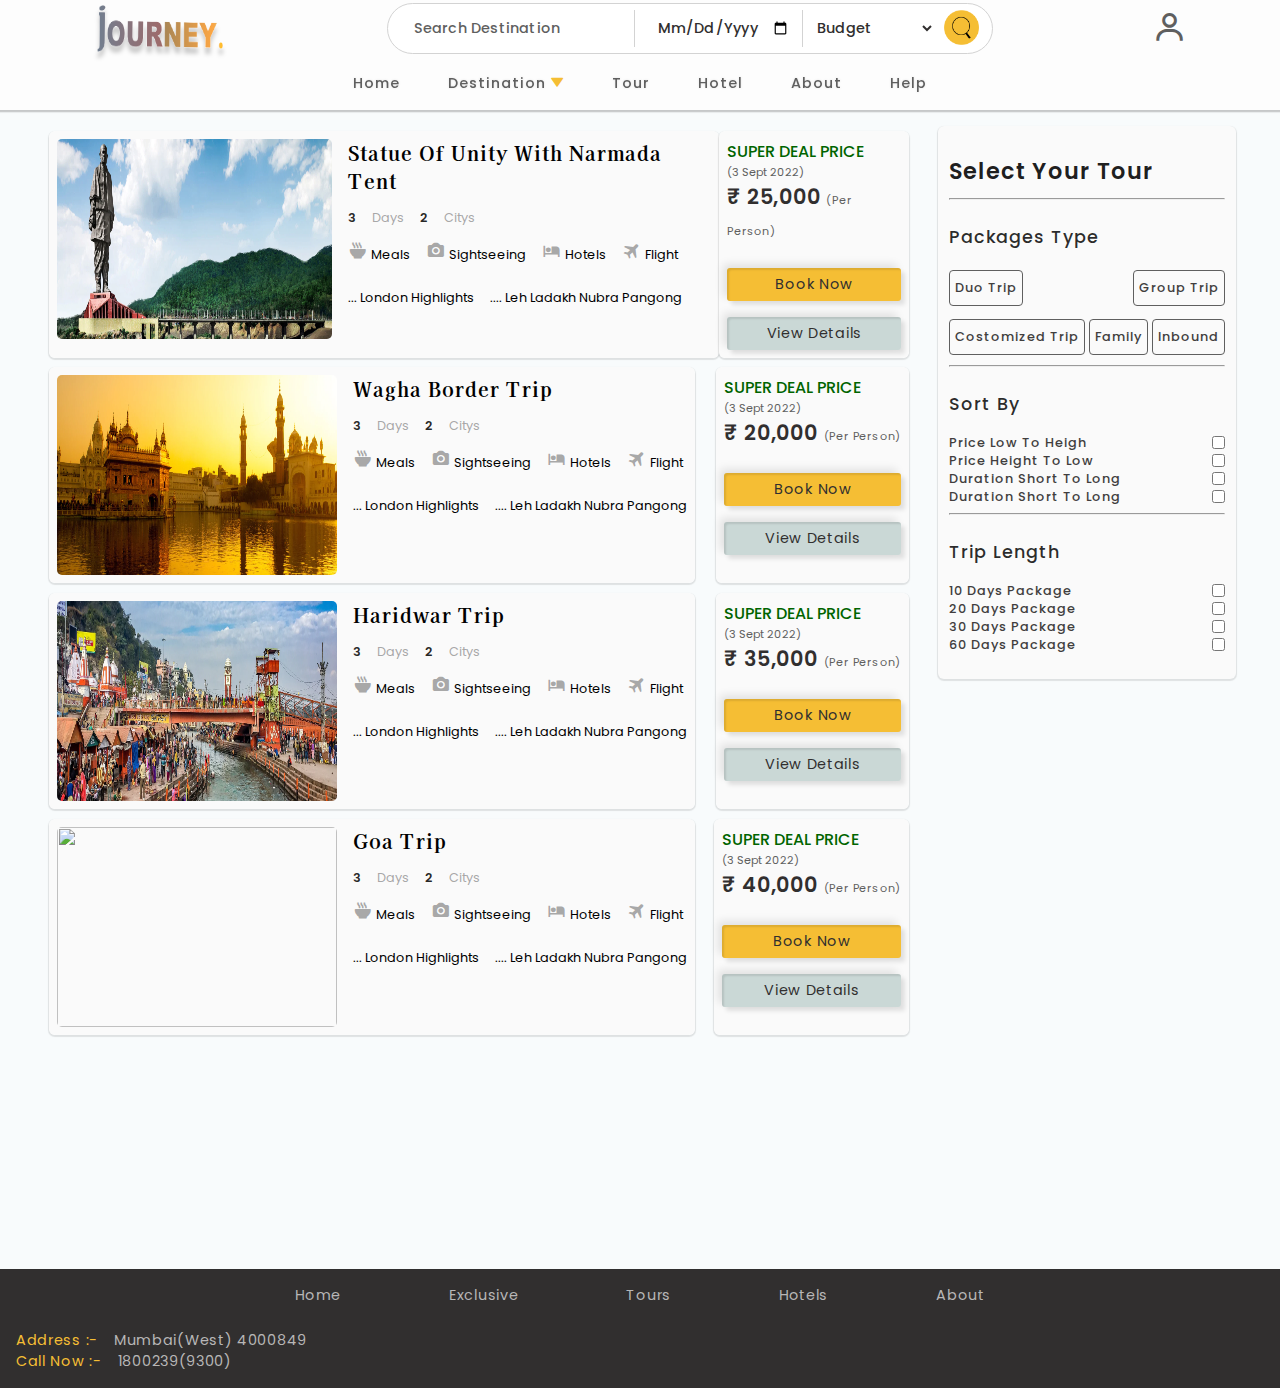
==== commit f8dc9ca0: "Add files via upload" ====
--- a/tours.html
+++ b/tours.html
@@ -30,7 +30,7 @@
         <div class="container">
 
             <div class="logo">
-        <img src="images/logo_journey.png" alt=""><i class='bx bxs-plane-alt'></i>
+                <img src="images/logo_journey.png" alt="">
             </div>
 
 
--- a/tours.css
+++ b/tours.css
@@ -40,15 +40,6 @@
     padding:.3rem;
     /* transform:rotate(-1deg); */
 }
-
-.logo i{
-    position: absolute;
-    left:5rem;
-    transform: rotate-(40deg);
-    color: #ce9437c9;
-    font-size:1.2rem;
-}
-
 .logo img{
     width:100%;
     height:100%;
@@ -547,14 +538,13 @@
     flex-direction: column;
     grid-row-gap:1rem;
     grid-column-gap:1rem;
-    margin-top:2rem;
 }
 .buttons .book_btn .book{
     background-color:var(--yellow);
     text-decoration: none;
     width:100%;
     text-align: center;
-    padding:4px 6px;
+    padding:6px;
     color:var(--black);
     font-size:.9rem;
     border-radius: 3px;
@@ -563,13 +553,12 @@
     box-shadow:4px 4px 4px rgba(0,0,0,0.1),-4px -4px 8px rgba(0,0,0,0.1),inset 2px 2px 2px rgba(0,0,0,0.1);
 }
 .buttons .book_btn .view{
-    background-color:rgba(24, 63, 58, 0.493);
-    /* background-color:rgba(56, 112, 105, 0.246); */
+    background-color:rgba(56, 112, 105, 0.246);
     text-decoration: none;
     width:100%;
     text-align: center;
-    padding:4px 6px;
-    color:var(--white);
+    padding:6px;
+    color:var(--black);
     font-size:.9rem;
     border-radius: 3px;
     letter-spacing:.7px;
@@ -751,7 +740,6 @@
 }
 
 
-
 }
 
 
@@ -823,6 +811,19 @@
 
 /* ////////////////   filter   /////////////////// */
 
+/* 
+.filter{
+    position:absolute;
+    left:-110%;
+    top:16%;
+    transition: all .3s ease-in-out;
+    margin-left:-.1rem;
+    }
+
+.filter.active{
+    left:0%;
+    top: 16%;
+} */
 
 .filter_button button{
     width:100%;
@@ -870,22 +871,6 @@
     flex-basis:100%;
 }
 
-/* /////////////  footer  //////////// */
-
-
-footer{
-    margin-top:3%;
-}
-
-/* ////////////  button   ////////// */
-
-
-.buttons .book_btn .view ,.buttons .book_btn .book{
-    padding:8px 6px;
-}
-.buttons .book_btn{
-    margin-top:1.2rem;
-}
 
 }
 
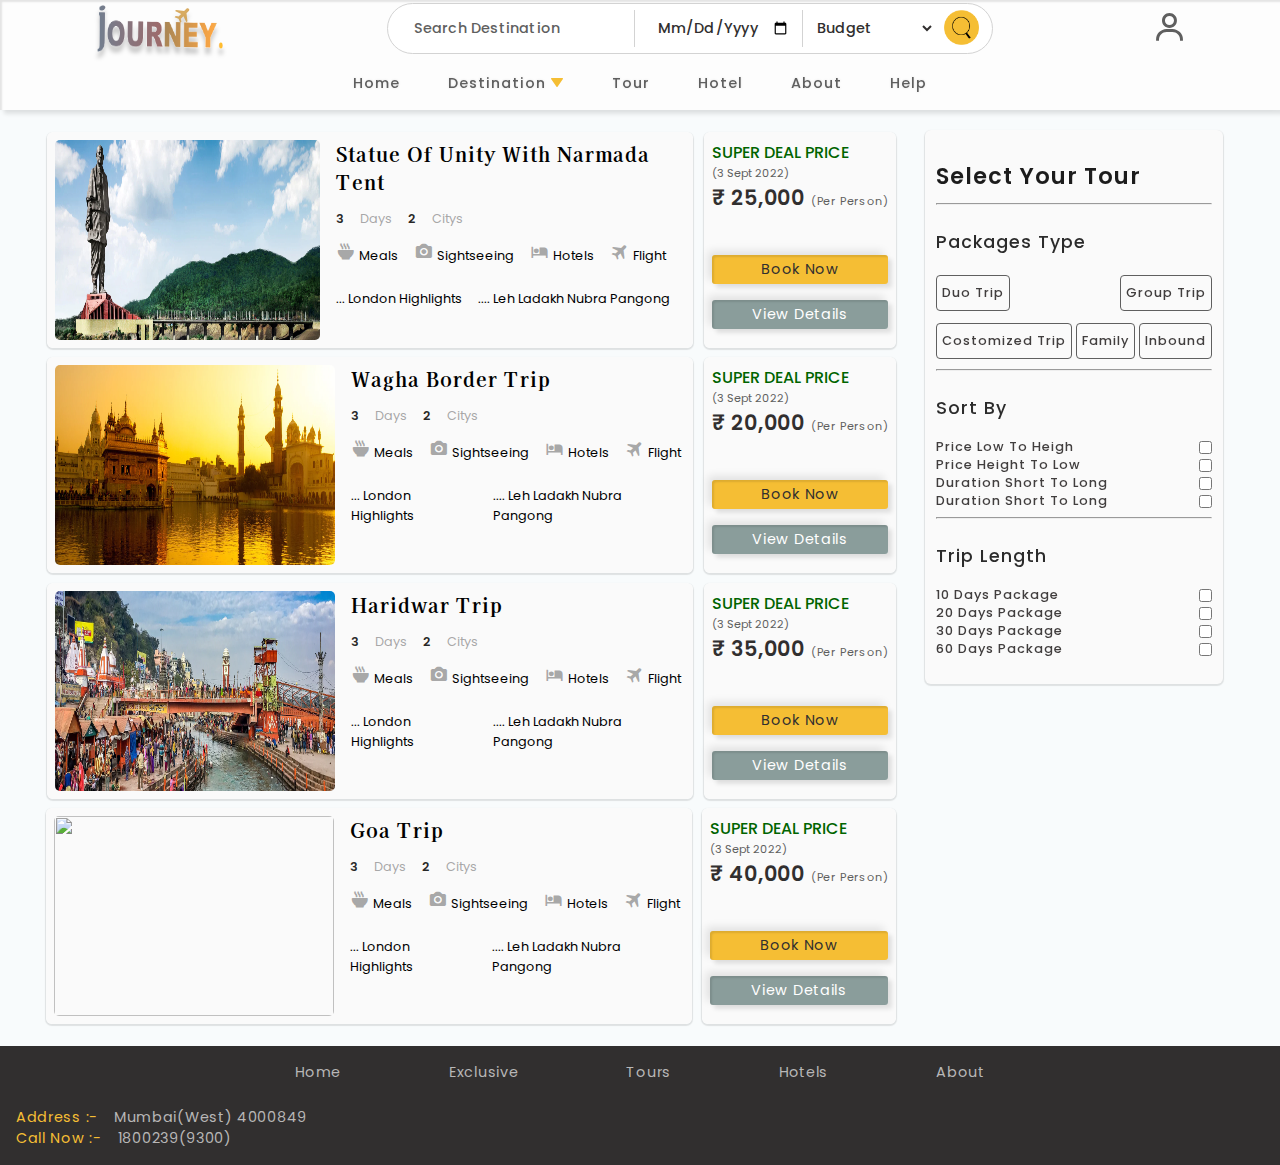
==== commit 1d687a0e: "Add files via upload" ====
--- a/tours.html
+++ b/tours.html
@@ -30,7 +30,7 @@
         <div class="container">
 
             <div class="logo">
-                <img src="images/logo_journey.png" alt="">
+        <img src="images/logo_journey.png" alt=""><i class='bx bxs-plane-alt'></i>
             </div>
 
 
@@ -98,7 +98,7 @@
 
     <div class="search_section">
 
-        <form action="" class="second_form" id="search_form">
+        <form action="" class="second_form form-sec" id="search_form">
 
             <div class="close_nav" onclick="closebtn()">
                 <img src="images/close nav.png" alt="">
@@ -129,6 +129,9 @@
 
     <!-- ///////////////    Hero section     /////////////// -->
 
+<section class="main_sec">
+
+
     <div class="Hero_container">
 
         <div class="filter_button">
@@ -430,50 +433,44 @@
                 </section>
 
             </div>
-            
+
+            </div>
+                        
         </div>
-        </div>
-        
-  <!-- ////////////  footer    /////////////// -->
-
-
-  <footer id="footer">
-
-    <div class="footer_container">
-
-      <div class="links_footer">
-        <li><a href="index.html"> Home</li></a>
-        <li><a href="index.html"> Exclusive</li></a>
-        <li><a href="index.html"> Tours</li></a>
-        <li><a href="index.html"> Hotels</li></a>
-        <li><a href="index.html"> About</li></a>
-      </div>
-
-      <div class="footer_address">
-        <div class="addres_1">
-          <p>Address :-</p>
-          <span>Mumbai(west) 4000849</span>
-        </div>
-
-        <div class="addres_1">
-          <p>Call Now :-</p>
-          <span>1800239(9300)</span>
-        </div>
-
-      </div>
-
-
-    </div>
-
-  </footer>
-
-    </div>
-
-
-
-
-
-
+
+          
+    <!-- ////////////  footer    /////////////// -->
+
+
+    <footer id="footer">
+
+        <div class="footer_container">
+    
+          <div class="links_footer">
+            <li><a href="index.html"> Home</li></a>
+            <li><a href="index.html"> Exclusive</li></a>
+            <li><a href="index.html"> Tours</li></a>
+            <li><a href="index.html"> Hotels</li></a>
+            <li><a href="index.html"> About</li></a>
+          </div>
+    
+          <div class="footer_address">
+            <div class="addres_1">
+              <p>Address :-</p>
+              <span>Mumbai(west) 4000849</span>
+            </div>
+    
+            <div class="addres_1">
+              <p>Call Now :-</p>
+              <span>1800239(9300)</span>
+            </div>
+    
+          </div>
+    
+          
+      </footer>
+
+    </section>
 
 
 
--- a/tours.css
+++ b/tours.css
@@ -40,6 +40,15 @@
     padding:.3rem;
     /* transform:rotate(-1deg); */
 }
+
+.logo i{
+    position: absolute;
+    left:5rem;
+    transform: rotate-(40deg);
+    color: #ce9437c9;
+    font-size:1.2rem;
+}
+
 .logo img{
     width:100%;
     height:100%;
@@ -57,17 +66,25 @@
         width:100%;
         height:100%;
 }
-
 
 header{
     display:flex;
     flex-direction: column;
     justify-content: center;
     align-items: center;
-    background-color:rgba(253, 253, 253, 0.966);
-    box-shadow:0px 1px 1px 1.3px rgba(0,0,0,0.2);
+    background-color:rgb(253, 253, 253);
+box-shadow:4px 4px 4px rgba(0,0,0,0.1),-4px -4px 8px rgba(0,0,0,0.1),inset 2px 2px 2px rgba(0,0,0,0.1);
+    /* box-shadow:0px 2px 2px 1.7px rgba(0,0,0,0.1); */
     grid-row-gap:0rem;
-}
+    position: relative;
+    position: fixed;
+    top:0;
+    left:0;
+    width:100%;
+    margin: auto;
+    z-index:12000;
+}
+
 .container{
     display:flex;
     justify-content: space-around;
@@ -254,9 +271,13 @@
     height:400px;
     filter: drop-shadow(1px 8px 2px rgba(0,0,0,0.3));
     margin: auto;
-    z-index:2030000;
+    z-index:20000;
     transition: all .4s ease-in;
 }
+.close_nav{
+    cursor: pointer;
+}
+
 
 /* .second_form.active{
     position: absolute;
@@ -316,8 +337,13 @@
 
 .Hero_container{
     width:98%;
-    margin:1rem auto;
-}
+}
+
+
+.main_sec{
+    height:auto;
+}
+
 
 .filter_button{
     display:none;
@@ -345,18 +371,24 @@
     display:flex;
     justify-content: space-between;
     align-items: center;
-    margin:.4rem auto;
+    margin:1rem auto;
+    margin-top:10%;
     width:95%;
+    position: relative;
     flex-flow:row-reverse;
     /* grid-column-gap:.2rem; */
     /* flex-direction: column; */
 }
 .tour_card_container{
     flex-basis:73%;
-    height:100vh;
+    height:100%;
 }
 .filter{
+    position:sticky;
     flex-basis:25%;
+    margin-top:5px;
+    bottom:0;
+    /* position: relative; */
     height:100vh;
 }
 .filter_items{
@@ -448,6 +480,8 @@
  background-color:rgba(250, 250, 250, 0.972);
  border-radius:6px;
  padding:.5rem;
+ width:75%;
+ margin:auto;
  /* align-items: center;  */
  grid-column-gap:1rem;
 }
@@ -538,13 +572,14 @@
     flex-direction: column;
     grid-row-gap:1rem;
     grid-column-gap:1rem;
+    margin-top:2rem;
 }
 .buttons .book_btn .book{
     background-color:var(--yellow);
     text-decoration: none;
     width:100%;
     text-align: center;
-    padding:6px;
+    padding:4px 6px;
     color:var(--black);
     font-size:.9rem;
     border-radius: 3px;
@@ -553,12 +588,13 @@
     box-shadow:4px 4px 4px rgba(0,0,0,0.1),-4px -4px 8px rgba(0,0,0,0.1),inset 2px 2px 2px rgba(0,0,0,0.1);
 }
 .buttons .book_btn .view{
-    background-color:rgba(56, 112, 105, 0.246);
+    background-color:rgba(24, 63, 58, 0.493);
+    /* background-color:rgba(56, 112, 105, 0.246); */
     text-decoration: none;
     width:100%;
     text-align: center;
-    padding:6px;
-    color:var(--black);
+    padding:4px 6px;
+    color:var(--white);
     font-size:.9rem;
     border-radius: 3px;
     letter-spacing:.7px;
@@ -596,7 +632,6 @@
 }
 
 
-
 /* //////////////////   Footer   /////////////////// */
 
 
@@ -604,8 +639,9 @@
     background-color:var(--black);
     width:100%;
     height:100%;
-    margin-top:19%;
-    z-index:1000;
+    /* margin-top:19%; */
+    position: relative;
+    z-index:120000;
 }
 .footer_container{
     padding:1rem;
@@ -740,6 +776,7 @@
 }
 
 
+
 }
 
 
@@ -811,19 +848,6 @@
 
 /* ////////////////   filter   /////////////////// */
 
-/* 
-.filter{
-    position:absolute;
-    left:-110%;
-    top:16%;
-    transition: all .3s ease-in-out;
-    margin-left:-.1rem;
-    }
-
-.filter.active{
-    left:0%;
-    top: 16%;
-} */
 
 .filter_button button{
     width:100%;
@@ -871,6 +895,22 @@
     flex-basis:100%;
 }
 
+/* /////////////  footer  //////////// */
+
+
+footer{
+    margin-top:3%;
+}
+
+/* ////////////  button   ////////// */
+
+
+.buttons .book_btn .view ,.buttons .book_btn .book{
+    padding:8px 6px;
+}
+.buttons .book_btn{
+    margin-top:1.2rem;
+}
 
 }
 
@@ -887,8 +927,9 @@
 }
 
     .second_form.active{
-        position: absolute;
+        position:fixed;
         top:0%;
+    transition: all .4s ease-in;
     }
 
     .close_nav{
